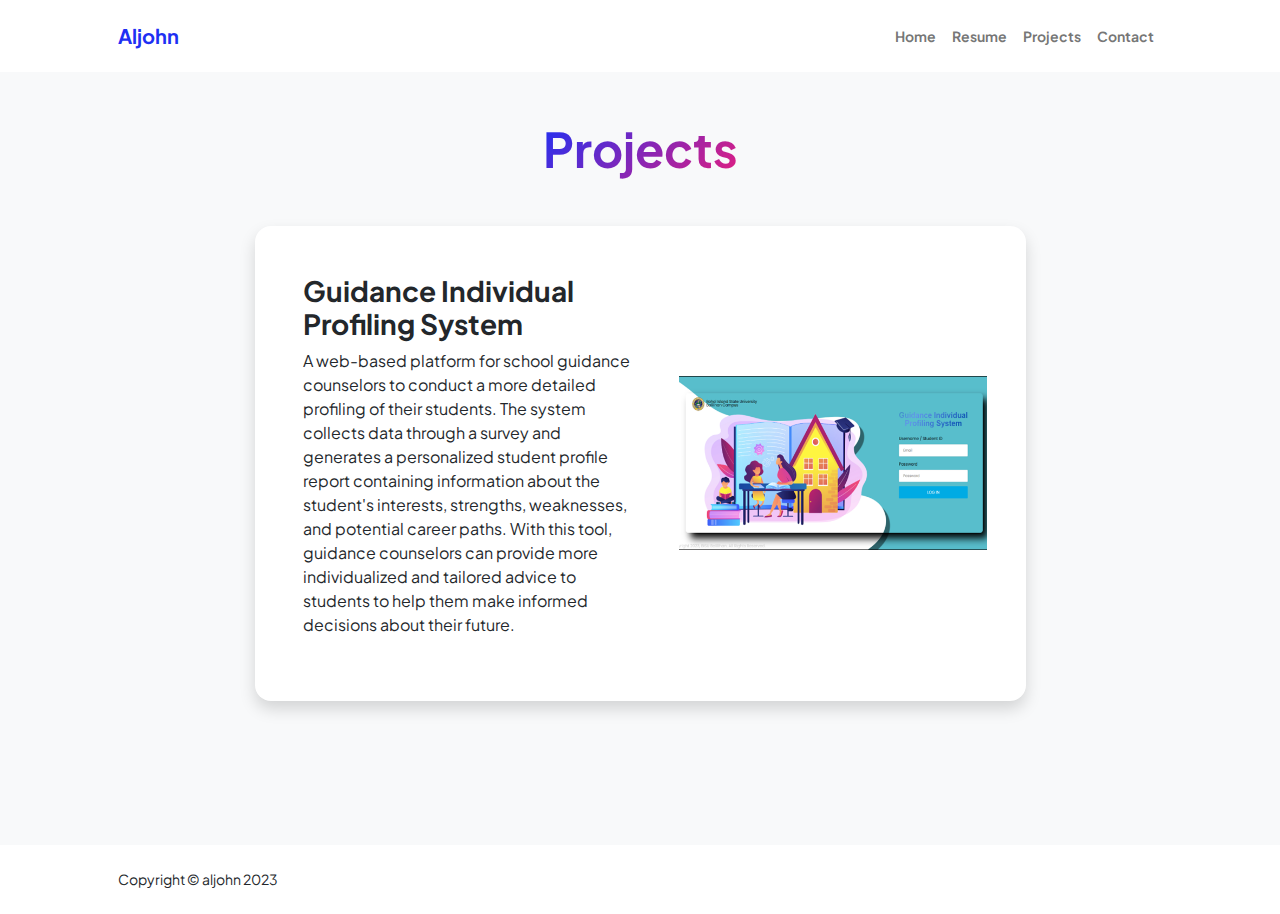
==== projects.html @ dc5d29d7 "second commit" ====
<!DOCTYPE html>
<html lang="en">
    <head>
        <meta charset="utf-8" />
        <meta name="viewport" content="width=device-width, initial-scale=1, shrink-to-fit=no" />
        <meta name="description" content="" />
        <meta name="author" content="" />
        <title>Modern Business - Start Bootstrap Template</title>
        <!-- Favicon-->
        <link rel="icon" type="image/x-icon" href="assets/favicon.ico" />
        <!-- Custom Google font-->
        <link rel="preconnect" href="https://fonts.googleapis.com" />
        <link rel="preconnect" href="https://fonts.gstatic.com" crossorigin />
        <link href="https://fonts.googleapis.com/css2?family=Plus+Jakarta+Sans:wght@100;200;300;400;500;600;700;800;900&amp;display=swap" rel="stylesheet" />
        <!-- Bootstrap icons-->
        <link href="https://cdn.jsdelivr.net/npm/bootstrap-icons@1.8.1/font/bootstrap-icons.css" rel="stylesheet" />
        <!-- Core theme CSS (includes Bootstrap)-->
        <link href="css/styles.css" rel="stylesheet" />
    </head>
    <body class="d-flex flex-column h-100 bg-light">
        <main class="flex-shrink-0">
            <!-- Navigation-->
            <nav class="navbar navbar-expand-lg navbar-light bg-white py-3">
                <div class="container px-5">
                    <a class="navbar-brand" href="index.html"><span class="fw-bolder text-primary">Aljohn</span></a>
                    <button class="navbar-toggler" type="button" data-bs-toggle="collapse" data-bs-target="#navbarSupportedContent" aria-controls="navbarSupportedContent" aria-expanded="false" aria-label="Toggle navigation"><span class="navbar-toggler-icon"></span></button>
                    <div class="collapse navbar-collapse" id="navbarSupportedContent">
                        <ul class="navbar-nav ms-auto mb-2 mb-lg-0 small fw-bolder">
                            <li class="nav-item"><a class="nav-link" href="index.html">Home</a></li>
                            <li class="nav-item"><a class="nav-link" href="resume.html">Resume</a></li>
                            <li class="nav-item"><a class="nav-link" href="projects.html">Projects</a></li>
                            <li class="nav-item"><a class="nav-link" href="contact.html">Contact</a></li>
                        </ul>
                    </div>
                </div>
            </nav>
            <!-- Projects Section-->
            <section class="py-5">
                <div class="container px-5 mb-5">
                    <div class="text-center mb-5">
                        <h1 class="display-5 fw-bolder mb-0"><span class="text-gradient d-inline">Projects</span></h1>
                    </div>
                    <div class="row gx-5 justify-content-center">
                        <div class="col-lg-11 col-xl-9 col-xxl-8">
                            <!-- Project Card 1-->
                            <div class="card overflow-hidden shadow rounded-4 border-0 mb-5">
                                <div class="card-body p-0">
                                    <div class="d-flex align-items-center">
                                        <div class="p-5">
                                            <h3 class="fw-bolder">Guidance Individual Profiling System</h3>
                                            <p style="justify-content: flex-start;">
                                                A web-based platform for school guidance counselors to conduct a more detailed profiling of their students. The system collects data through a survey and generates a personalized student profile report containing information about the student's interests, strengths, weaknesses, and potential career paths. With this tool, guidance counselors can provide more individualized and tailored advice to students to help them make informed decisions about their future.</p>
                                        </div>
                                        <img class="img-flex" src="images/profiling.png" alt="profiling" style="width: 45%; height: auto; padding-right: 5%;"/>
                                    </div>
                                </div>
                            </div>
                            <!-- Project Card 2
                            <div class="card overflow-hidden shadow rounded-4 border-0">
                                <div class="card-body p-0">
                                    <div class="d-flex align-items-center">
                                        <div class="p-5">
                                            <h2 class="fw-bolder">Project Name 2</h2>
                                            <p>Lorem ipsum dolor sit amet consectetur adipisicing elit. Eius at enim eum illum aperiam placeat esse? Mollitia omnis minima saepe recusandae libero, iste ad asperiores! Explicabo commodi quo itaque! Ipsam!</p>
                                        </div>
                                        <img class="img-fluid" src="https://dummyimage.com/300x400/343a40/6c757d" alt="..." />
                                    </div>
                                </div>
                            </div>
                        </div>
                    </div>
                </div> -->
            </section>
            <!-- Call to action section
            <section class="py-5 bg-gradient-primary-to-secondary text-white">
                <div class="container px-5 my-5">
                    <div class="text-center">
                        <h2 class="display-4 fw-bolder mb-4">Let's build something together</h2>
                        <a class="btn btn-outline-light btn-lg px-5 py-3 fs-6 fw-bolder" href="contact.html">Contact me</a>
                    </div>
                </div> -->
            </section>
        </main>
        <!-- Footer-->
        <footer class="bg-white py-4 mt-auto">
            <div class="container px-5">
                <div class="row align-items-center justify-content-between flex-column flex-sm-row">
                    <div class="col-auto"><div class="small m-0">Copyright &copy; aljohn 2023</div></div>
                </div>
            </div>
        </footer>
        <!-- Bootstrap core JS-->
        <script src="https://cdn.jsdelivr.net/npm/bootstrap@5.2.3/dist/js/bootstrap.bundle.min.js"></script>
        <!-- Core theme JS-->
        <script src="js/scripts.js"></script>
    </body>
</html>
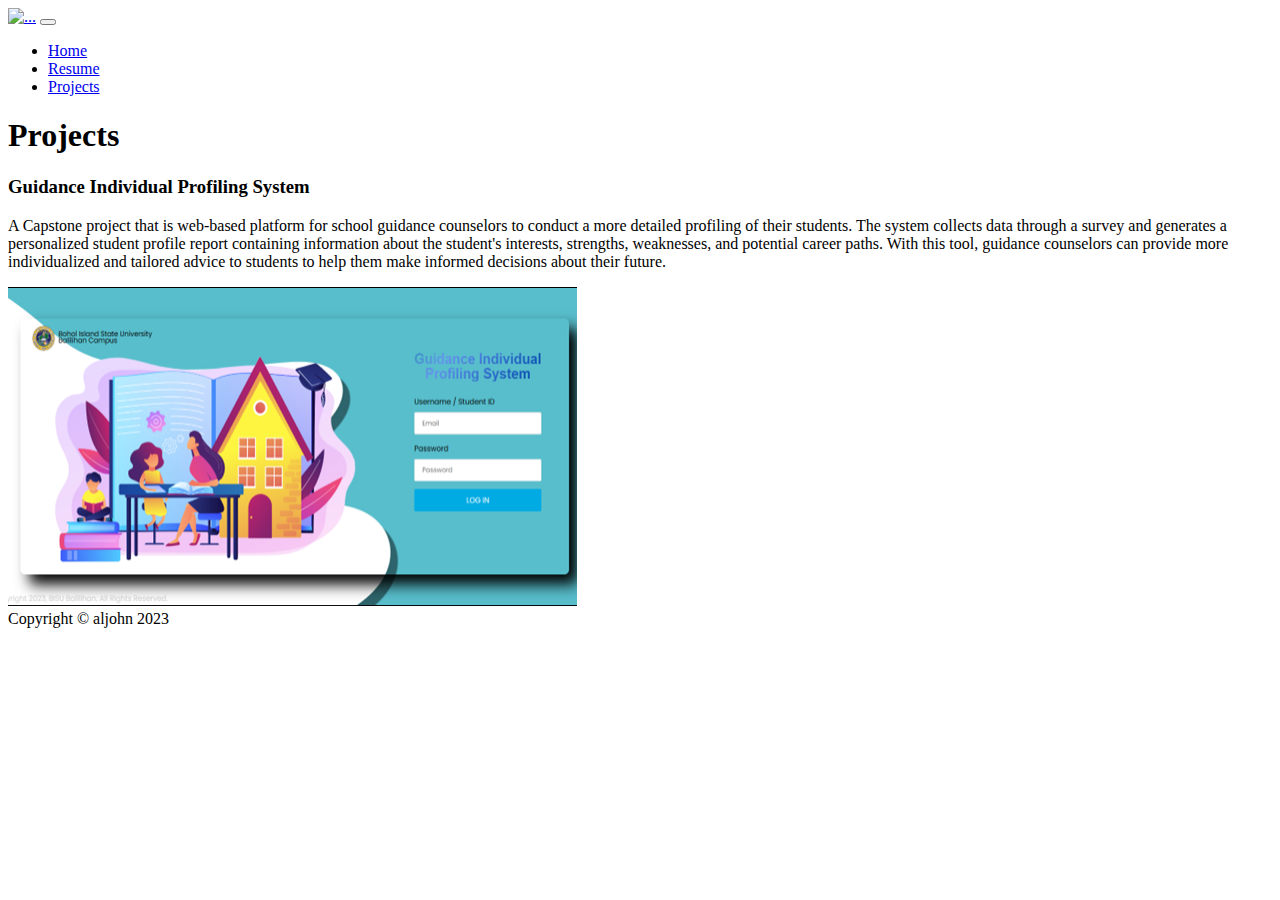
==== commit e61d63ce: "Updated Skills and Languages, fix some minor typos" ====
--- a/projects.html
+++ b/projects.html
@@ -5,9 +5,9 @@
         <meta name="viewport" content="width=device-width, initial-scale=1, shrink-to-fit=no" />
         <meta name="description" content="" />
         <meta name="author" content="" />
-        <title>Modern Business - Start Bootstrap Template</title>
+        <title>aljohn</title>
         <!-- Favicon-->
-        <link rel="icon" type="image/x-icon" href="assets/favicon.ico" />
+        <link rel="icon" type="image/x-icon" href="images/icon.png" />
         <!-- Custom Google font-->
         <link rel="preconnect" href="https://fonts.googleapis.com" />
         <link rel="preconnect" href="https://fonts.gstatic.com" crossorigin />
@@ -15,21 +15,21 @@
         <!-- Bootstrap icons-->
         <link href="https://cdn.jsdelivr.net/npm/bootstrap-icons@1.8.1/font/bootstrap-icons.css" rel="stylesheet" />
         <!-- Core theme CSS (includes Bootstrap)-->
-        <link href="css/styles.css" rel="stylesheet" />
+        <link href="styles.css" rel="stylesheet" />
     </head>
     <body class="d-flex flex-column h-100 bg-light">
         <main class="flex-shrink-0">
             <!-- Navigation-->
             <nav class="navbar navbar-expand-lg navbar-light bg-white py-3">
                 <div class="container px-5">
-                    <a class="navbar-brand" href="index.html"><span class="fw-bolder text-primary">Aljohn</span></a>
+                    <a class="navbar-brand" href="index.html"><span class="fw-bolder text-primary"><img class="logo" src="images/LOGO.png" alt="..." /></span></a>
                     <button class="navbar-toggler" type="button" data-bs-toggle="collapse" data-bs-target="#navbarSupportedContent" aria-controls="navbarSupportedContent" aria-expanded="false" aria-label="Toggle navigation"><span class="navbar-toggler-icon"></span></button>
                     <div class="collapse navbar-collapse" id="navbarSupportedContent">
                         <ul class="navbar-nav ms-auto mb-2 mb-lg-0 small fw-bolder">
                             <li class="nav-item"><a class="nav-link" href="index.html">Home</a></li>
                             <li class="nav-item"><a class="nav-link" href="resume.html">Resume</a></li>
                             <li class="nav-item"><a class="nav-link" href="projects.html">Projects</a></li>
-                            <li class="nav-item"><a class="nav-link" href="contact.html">Contact</a></li>
+                          <!--  <li class="nav-item"><a class="nav-link" href="contact.html">Contact</a></li> -->
                         </ul>
                     </div>
                 </div>
@@ -49,7 +49,7 @@
                                         <div class="p-5">
                                             <h3 class="fw-bolder">Guidance Individual Profiling System</h3>
                                             <p style="justify-content: flex-start;">
-                                                A web-based platform for school guidance counselors to conduct a more detailed profiling of their students. The system collects data through a survey and generates a personalized student profile report containing information about the student's interests, strengths, weaknesses, and potential career paths. With this tool, guidance counselors can provide more individualized and tailored advice to students to help them make informed decisions about their future.</p>
+                                                A Capstone project that is web-based platform for school guidance counselors to conduct a more detailed profiling of their students. The system collects data through a survey and generates a personalized student profile report containing information about the student's interests, strengths, weaknesses, and potential career paths. With this tool, guidance counselors can provide more individualized and tailored advice to students to help them make informed decisions about their future.</p>
                                         </div>
                                         <img class="img-flex" src="images/profiling.png" alt="profiling" style="width: 45%; height: auto; padding-right: 5%;"/>
                                     </div>
